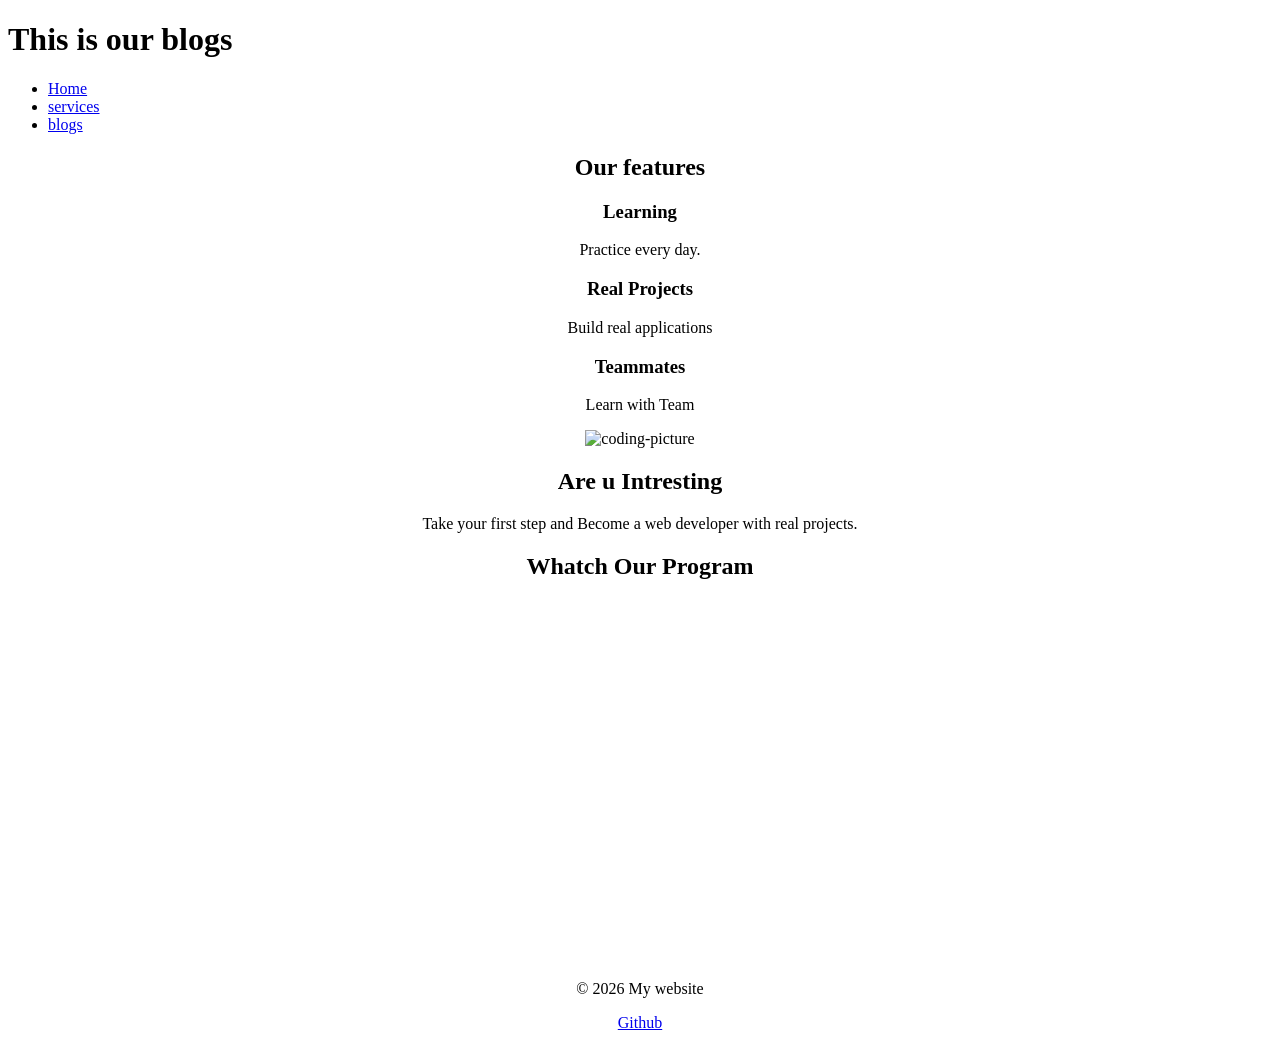
==== blog.html @ 4de14f62 "adding sign up page and blog and services page" ====
<!DOCTYPE html>
<html lang="en">

<head>
    <meta charset="UTF-8">
    <meta name="viewport" content="width=device-width, initial-scale=1.0">
    <title>Document</title>
</head>
<body>
    <!-- this is the header -->
    <header>
        <h1>This is our blogs</h1>
        <!--! this is the navigation bar -->
        <nav>
            <ul>
                <li><a href="index.html">Home</a></li>
                <li><a href="services.html">services</a></li>
                <li><a href="blog.html">blogs</a></li>
            </ul>
        </nav>
    </header>
    <!--! this is the main -->
    <main>
        <!-- todo: the hero section -->
        <section align="middle">
            <h2>Our features</h2>
            <div>
                <h3>Learning</h3>
                <p>Practice every day.</p>
            </div>
            <div>
                <h3>Real Projects</h3>
                <p>Build real applications</p>
            </div>
            <div>
                <h3>Teammates</h3>
                <p>Learn with Team</p>
            </div>
        </section>
        <!-- todo : the second section -->
        <section align="middle">
            <div>
                <img src="https://encrypted-tbn0.gstatic.com/images?q=tbn:ANd9GcTUVHWvgqs2z1qibP1ufFKb5ICyp9F9JVoybw&s"
                alt="coding-picture">
            </div>
            <h2>Are u Intresting</h2>
            <p>Take your first step and Become a web developer with real projects.</p>
        </section>
        <!-- todo; the third section -->
        <section>
            <h2 align="middle">Whatch Our Program</h2>
            <div align="middle">
                    <iframe width="560" height="360" src="https://www.youtube.com/embed/nCZbZyyuHRg?si=Uq6uakauKhO9Dk9r"
                        title="YouTube video player" frameborder="0"
                        allow="accelerometer; autoplay; clipboard-write; encrypted-media; gyroscope; picture-in-picture; web-share"
                        referrerpolicy="strict-origin-when-cross-origin" allowfullscreen></iframe>
            </div>
        </section>
    </main>
    <!--! this is the footer -->
    <footer align="middle">
        <P>&copy 2026 My website</P>
        <p><a href="Github.com">Github</a></p>
    </footer>
</body>
</html>
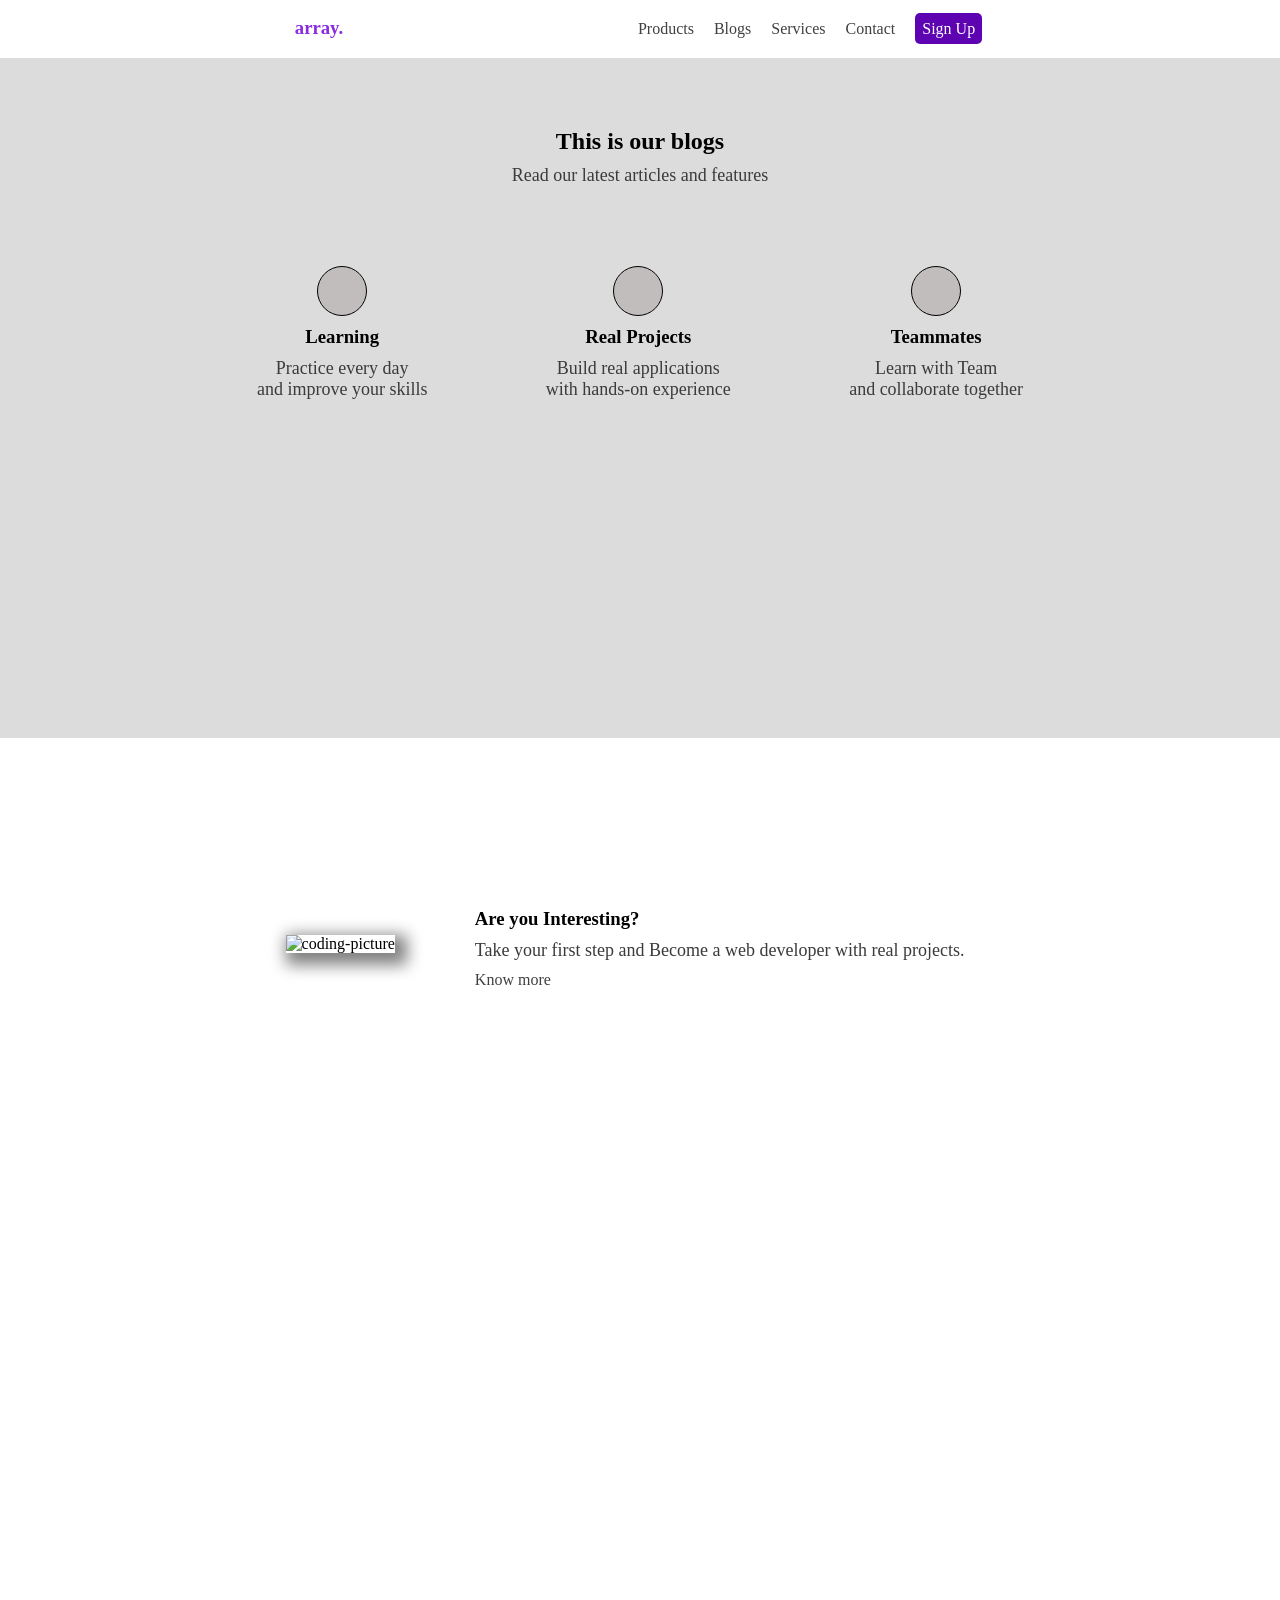
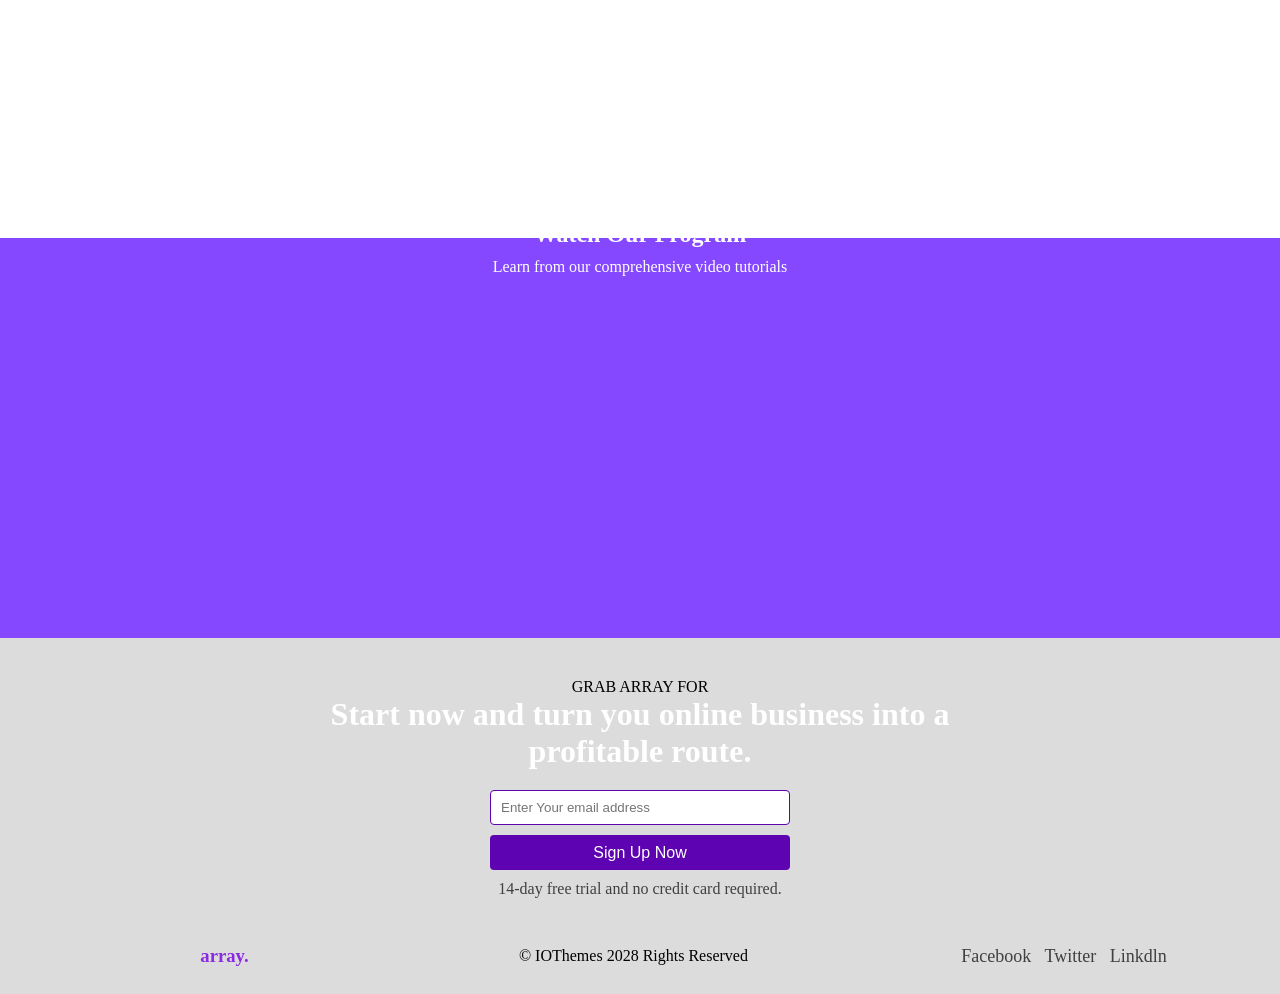
==== commit 48ceab60: "Add CSS styling files for all HTML pages and update blog, services, and signup pages Key features im" ====
--- a/blog.html
+++ b/blog.html
@@ -4,63 +4,98 @@
 <head>
     <meta charset="UTF-8">
     <meta name="viewport" content="width=device-width, initial-scale=1.0">
-    <title>Document</title>
+    <script src="https://kit.fontawesome.com/a7999296b9.js" crossorigin="anonymous"></script>
+    <link rel="stylesheet" href="css/blog.css">
+    <title>Blog - Final-project</title>
 </head>
 <body>
     <!-- this is the header -->
-    <header>
-        <h1>This is our blogs</h1>
-        <!--! this is the navigation bar -->
+    <header class="navigation">
+
+        <!-- todo this is the nav bar -->
+        <h3 class="logo">array.</h3>
         <nav>
-            <ul>
-                <li><a href="index.html">Home</a></li>
-                <li><a href="services.html">services</a></li>
-                <li><a href="blog.html">blogs</a></li>
+            <ul class="list">
+                <li><a class="a1" href="services.html">Products</a></li>
+                <li><a class="a1" href="blog.html">Blogs</a></li>
+                <li><a class="a1" href="services.html">Services</a></li>
+                <li><a class="a1" href="">Contact</a></li>
+                <li><a class="a2" href="signup.html">Sign Up</a></li>
             </ul>
         </nav>
+
     </header>
     <!--! this is the main -->
     <main>
         <!-- todo: the hero section -->
-        <section align="middle">
-            <h2>Our features</h2>
-            <div>
-                <h3>Learning</h3>
-                <p>Practice every day.</p>
+        <section class="section2">
+            <div class="div2">
+                <h1>This is our blogs</h1>
+                <p class="p1">Read our latest articles and features</p>
             </div>
-            <div>
-                <h3>Real Projects</h3>
-                <p>Build real applications</p>
-            </div>
-            <div>
-                <h3>Teammates</h3>
-                <p>Learn with Team</p>
+            <div class="card-div">
+                <div class="threecards1">
+                    <div class="carddiv">
+                        <p class="icons"><i class="fa-solid fa-book-open fa-xl"></i></p>
+                        <h3>Learning</h3>
+                        <p class="p1">Practice every day<br> and improve your skills</p>
+                    </div>
+                    <div class="carddiv">
+                        <p class="icons"><i class="fa-solid fa-laptop-code fa-xl"></i></p>
+                        <h3>Real Projects</h3>
+                        <p class="p1">Build real applications<br> with hands-on experience</p>
+                    </div>
+                    <div class="carddiv">
+                        <p class="icons"><i class="fa-solid fa-users fa-xl"></i></p>
+                        <h3>Teammates</h3>
+                        <p class="p1">Learn with Team<br> and collaborate together</p>
+                    </div>
+                </div>
             </div>
         </section>
         <!-- todo : the second section -->
-        <section align="middle">
-            <div>
-                <img src="https://encrypted-tbn0.gstatic.com/images?q=tbn:ANd9GcTUVHWvgqs2z1qibP1ufFKb5ICyp9F9JVoybw&s"
-                alt="coding-picture">
+        <section class="section3">
+            <div class="div4">
+                <div><img class="shadow" width="400px" height="250px" src="https://encrypted-tbn0.gstatic.com/images?q=tbn:ANd9GcTUVHWvgqs2z1qibP1ufFKb5ICyp9F9JVoybw&s"
+                alt="coding-picture"></div>
+                <div class="div5">
+                    <h3>Are you Interesting?</h3>
+                    <p class="p1">Take your first step and Become a web developer with real projects.</p>
+                    <a class="a1" href="">Know more</a>
+                </div>
             </div>
-            <h2>Are u Intresting</h2>
-            <p>Take your first step and Become a web developer with real projects.</p>
         </section>
         <!-- todo; the third section -->
-        <section>
-            <h2 align="middle">Whatch Our Program</h2>
-            <div align="middle">
-                    <iframe width="560" height="360" src="https://www.youtube.com/embed/nCZbZyyuHRg?si=Uq6uakauKhO9Dk9r"
-                        title="YouTube video player" frameborder="0"
-                        allow="accelerometer; autoplay; clipboard-write; encrypted-media; gyroscope; picture-in-picture; web-share"
-                        referrerpolicy="strict-origin-when-cross-origin" allowfullscreen></iframe>
+        <section class="section4">
+            <div class="div8">
+                <h2 class="h1">Watch Our Program</h2>
+                <p class="h1">Learn from our comprehensive video tutorials</p>
+            </div>
+            <div>
+                <iframe width="560" height="360" src="https://www.youtube.com/embed/nCZbZyyuHRg?si=Uq6uakauKhO9Dk9r"
+                    title="YouTube video player" frameborder="0"
+                    allow="accelerometer; autoplay; clipboard-write; encrypted-media; gyroscope; picture-in-picture; web-share"
+                    referrerpolicy="strict-origin-when-cross-origin" allowfullscreen></iframe>
             </div>
         </section>
     </main>
     <!--! this is the footer -->
-    <footer align="middle">
-        <P>&copy 2026 My website</P>
-        <p><a href="Github.com">Github</a></p>
+    <footer>
+        <form>
+            <p>GRAB ARRAY FOR </p>
+            <h1 class="h1">Start now and turn you online business into a <br> profitable route.</h1>
+            <input type="text" name="" id="" placeholder="Enter Your email address">
+            <button><a class="sign" href="">Sign Up Now</a></button>
+            <p class="a1">14-day free trial and no credit card required.</p>
+        </form>
+        <div class="div11">
+            
+            <h3 class="logo">array.</h3>
+            <p class="copy">&copy IOThemes 2028 Rights Reserved</p>
+            <div>
+                <p class="p1"><a class="a1" href="">Facebook</a> &nbsp; <a class="a1" href="">Twitter</a> &nbsp; <a class="a1" href="">Linkdln</a></p>
+            </div>
+        </div>
     </footer>
 </body>
 </html>
--- a/css/blog.css
+++ b/css/blog.css
@@ -0,0 +1,262 @@
+* {
+  margin: 0;
+  padding: 0;
+  box-sizing: border-box;
+  text-decoration: none;
+  list-style: none;
+}
+.logo {
+  color: blueviolet;
+  margin: 7px;
+}
+.navigation {
+  display: flex;
+  flex-direction: row;
+  margin: 10px;
+  justify-content: space-evenly;
+}
+.list {
+  display: flex;
+  flex-direction: row;
+  gap: 20px;
+  margin: 10px;
+}
+.a1 {
+  color: rgb(65, 64, 64);
+}
+.a2 {
+  color: white;
+  border: 2px;
+  background-color: rgb(93, 3, 177);
+  padding: 7px;
+  border-radius: 5px;
+}
+.div1 {
+  display: flex;
+  text-align: center;
+  gap: 15px;
+  justify-content: center;
+  flex-direction: column;
+}
+.a3 {
+  color: white;
+  padding: 8px 20px;
+  background-color: rgb(93, 3, 177);
+  border-radius: 5px;
+}
+.p-a3 {
+  margin-top: 10px;
+}
+.img1 {
+  margin-top: 50px;
+}
+.prandimg {
+  display: flex;
+  flex-direction: row;
+  align-items: center;
+  justify-content: center;
+  margin: 30px;
+}
+.section2 {
+  background-color: gainsboro;
+  height: 680px;
+}
+.div2 {
+  display: flex;
+  text-align: center;
+  flex-direction: column;
+  padding: 30px;
+  padding-top: 70px;
+  gap: 10px;
+}
+.p1 {
+  color: rgb(59, 59, 59);
+  font-size: large;
+}
+.card-div {
+  display: flex;
+  justify-content: center;
+  align-items: center;
+  flex-direction: column;
+  gap: 60px;
+  padding: 50px;
+}
+.threecards1 {
+  display: flex;
+  flex-direction: row;
+  justify-content: space-evenly;
+  width: 85%;
+  /* justify-content: center;
+    align-items: center; */
+}
+.carddiv {
+  display: flex;
+  text-align: center;
+  align-items: center;
+  justify-content: center;
+  flex-direction: column;
+  gap: 10px;
+}
+.icons {
+  border: 1px solid;
+  border-radius: 100%;
+  height: 50px;
+  width: 50px;
+
+  align-items: center;
+  display: flex;
+  justify-content: center;
+  background-color: rgb(194, 189, 189);
+}
+.div3 {
+  display: flex;
+  flex-direction: column;
+  text-align: center;
+  gap: 10px;
+  margin: 50px;
+  padding-top: 50px;
+}
+.div4 {
+  display: flex;
+  flex-direction: row;
+  justify-content: center;
+  align-items: center;
+  gap: 50px;
+  margin-top: 100px;
+}
+.div5 {
+  display: flex;
+  /* text-align: center; */
+  flex-direction: column;
+  padding: 30px;
+  padding-top: 70px;
+  gap: 10px;
+  margin-bottom: 30px;
+}
+.shadow {
+  box-shadow: 6px 6px 16px 6px grey;
+}
+.section3 {
+  height: 1000px;
+}
+.section4 {
+  background-color: rgb(133, 72, 255);
+  height: 400px;
+  display: flex;
+  justify-content: center;
+  align-items: center;
+  flex-direction: column;
+  gap: 15px;
+  
+}
+.h1 {
+  color: white;
+}
+.div6 {
+  display: flex;
+  flex-direction: row;
+  text-align: center;
+  align-items: center;
+  justify-content: center;
+  gap: 60px;
+}
+.h2{
+    font-size: 70px;    
+    color: white;
+}
+.p2{
+    color: white;
+}
+.div7{
+    display: flex;
+    align-items: center;
+    justify-content: center;
+    margin-top: 20px;
+}
+.a4{
+    color: white;
+    text-decoration: underline;
+}
+.p3{
+    font-size: 10px;
+    color: white;
+}
+.div8 {
+  display: flex;
+  flex-direction: column;
+  text-align: center;
+  gap: 10px;
+  margin: 30px;
+}
+.section5{
+    display: flex;
+    flex-direction: row;
+    height: 400px;
+    align-items: center;
+    justify-content: center;
+    gap: 90px;
+}
+.div9{
+    display: flex;
+    flex-direction: row;
+    padding: 20px;
+    height: 100px;
+}
+.i{
+    padding-right: 15px;
+    padding-top: 9px;
+}
+.div10{
+    gap: 8px;
+    display: flex;
+    flex-direction: column;
+}
+form{
+    background-color: gainsboro;
+    height: 300px;
+    display: flex;
+    justify-content: center;
+    flex-direction: column;
+    align-items: center;
+    text-align: center;
+}
+.div11{
+    background-color: gainsboro;
+    display: flex;
+    flex-direction: row;
+    align-items: center;
+    justify-content: center;
+    justify-content: space-evenly;
+    gap: 100px;
+    padding-bottom: 20px;
+    margin-left: 80px;
+
+}
+input{
+    width: 300px;
+    height: 35px;
+    margin-top: 20px;
+    border: 1.5px solid rgb(93, 3, 177);
+    padding-left: 10px;
+    border-radius: 4px;
+}
+button{
+    width: 300px;
+    height: 35px;
+    background-color: rgb(93, 3, 177);
+    border-radius: 4px;
+    margin-top: 10px;
+    border: none;
+    margin-bottom: 10px;
+}
+.sign{
+    color: white;
+    font-size: larger;
+    
+}
+.copy{
+    padding-left: 50px;
+}
+footer{
+    background-color: gainsboro;
+}
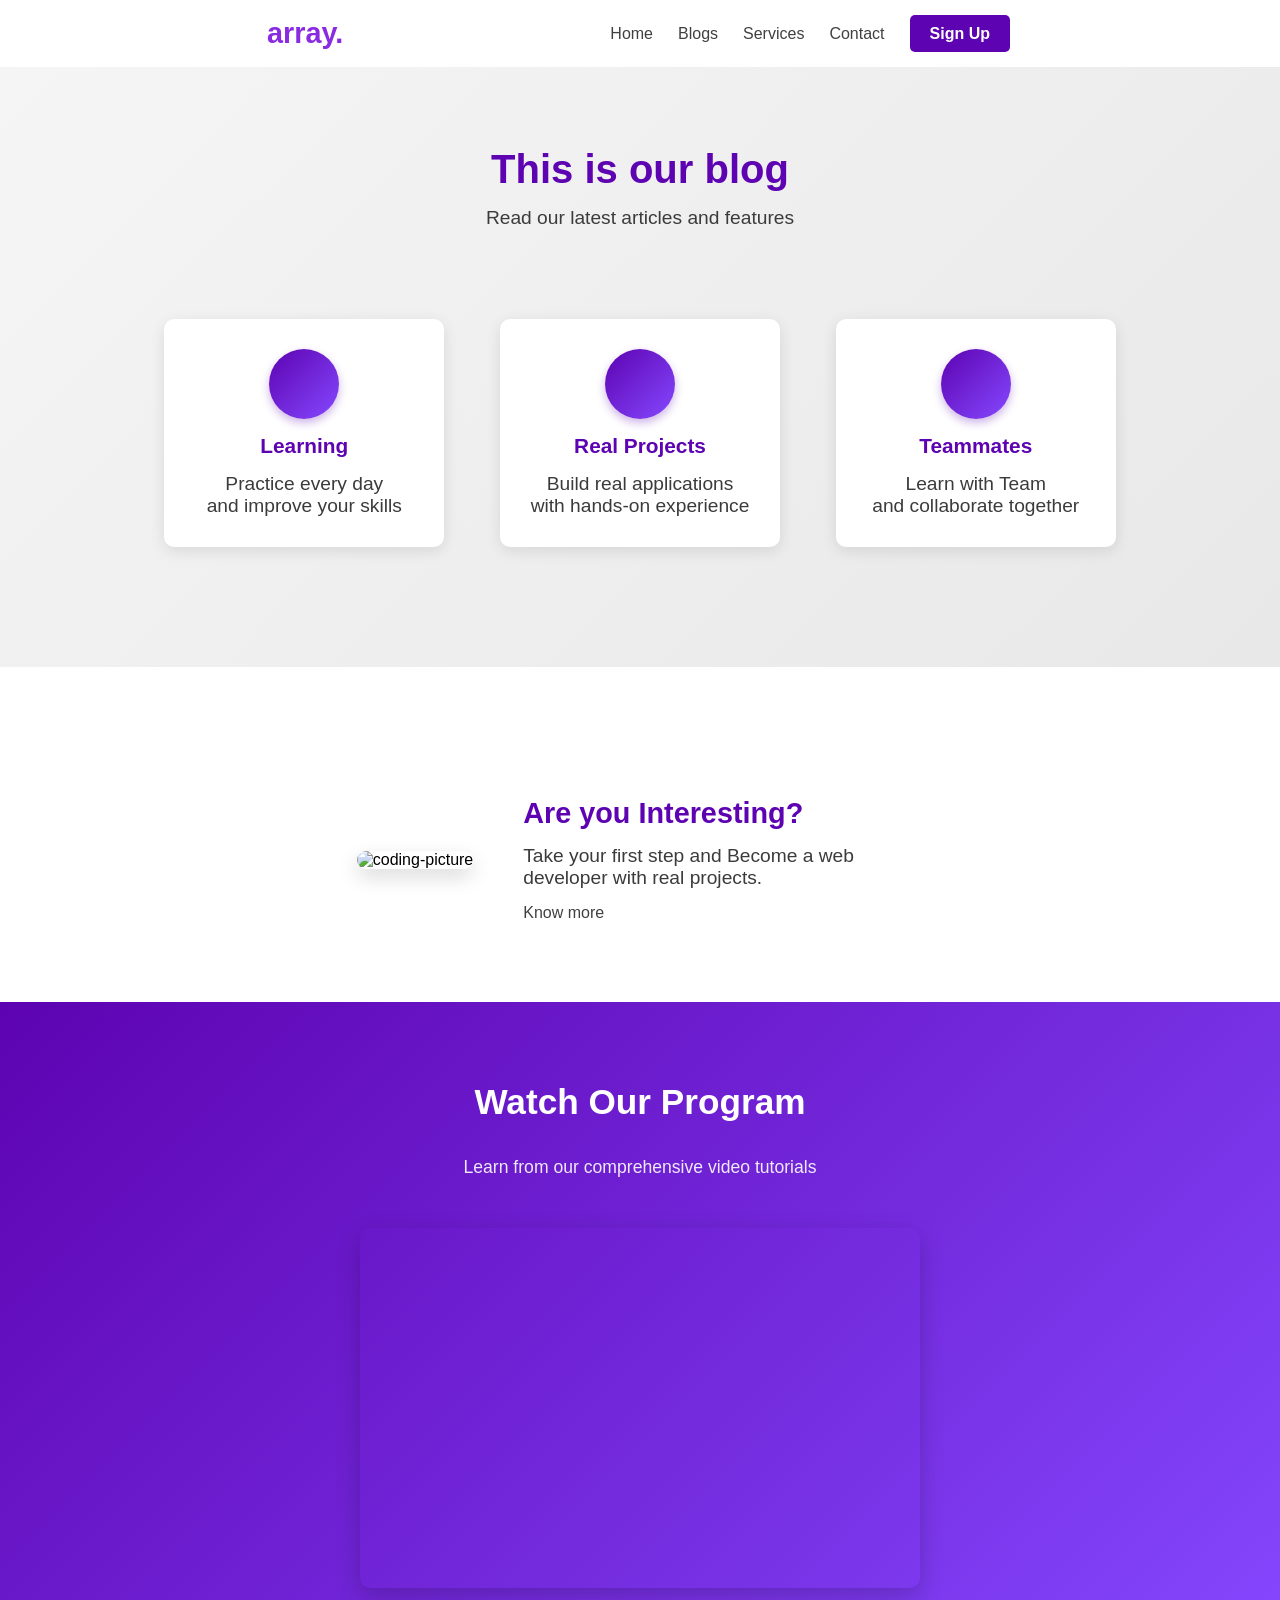
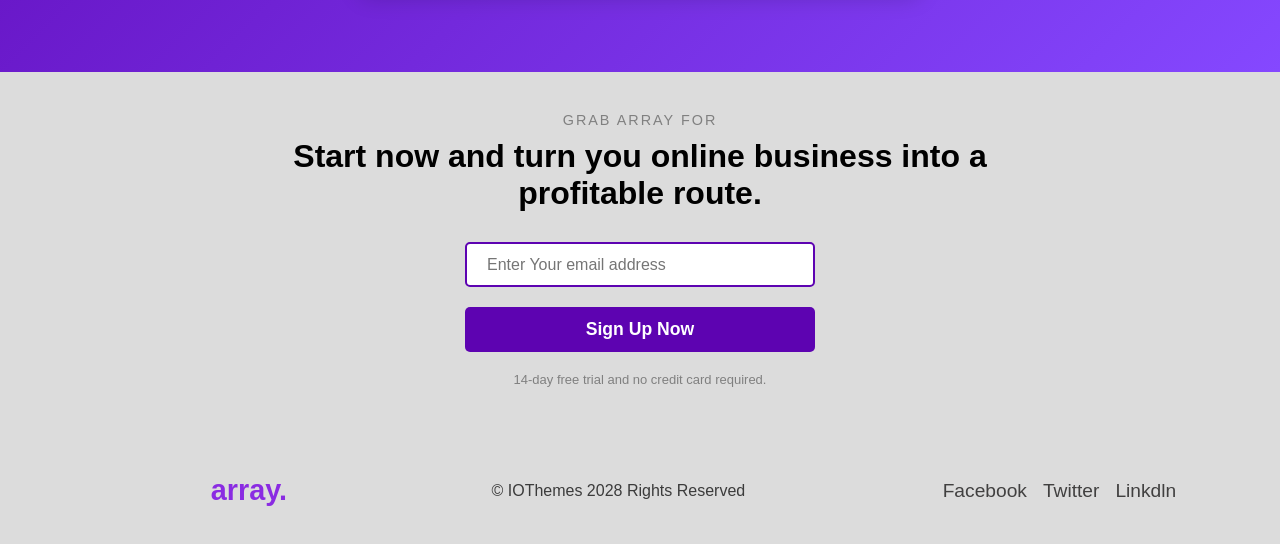
==== commit 9b7f9493: "fixing some features styling other pages and fixing some problemes ai made and changing colors" ====
--- a/blog.html
+++ b/blog.html
@@ -16,7 +16,7 @@
         <h3 class="logo">array.</h3>
         <nav>
             <ul class="list">
-                <li><a class="a1" href="services.html">Products</a></li>
+                <li><a class="a1" href="index.html">Home</a></li>
                 <li><a class="a1" href="blog.html">Blogs</a></li>
                 <li><a class="a1" href="services.html">Services</a></li>
                 <li><a class="a1" href="">Contact</a></li>
@@ -30,7 +30,7 @@
         <!-- todo: the hero section -->
         <section class="section2">
             <div class="div2">
-                <h1>This is our blogs</h1>
+                <h1>This is our blog</h1>
                 <p class="p1">Read our latest articles and features</p>
             </div>
             <div class="card-div">
@@ -86,7 +86,7 @@
             <h1 class="h1">Start now and turn you online business into a <br> profitable route.</h1>
             <input type="text" name="" id="" placeholder="Enter Your email address">
             <button><a class="sign" href="">Sign Up Now</a></button>
-            <p class="a1">14-day free trial and no credit card required.</p>
+            <p class="a3">14-day free trial and no credit card required.</p>
         </form>
         <div class="div11">
             
--- a/css/blog.css
+++ b/css/blog.css
@@ -5,80 +5,73 @@
   text-decoration: none;
   list-style: none;
 }
+body {
+  font-family: 'Segoe UI', Tahoma, Geneva, Verdana, sans-serif;
+}
 .logo {
   color: blueviolet;
   margin: 7px;
+  font-size: 1.8rem;
 }
 .navigation {
   display: flex;
   flex-direction: row;
   margin: 10px;
   justify-content: space-evenly;
+  align-items: center;
 }
 .list {
   display: flex;
   flex-direction: row;
-  gap: 20px;
+  gap: 25px;
   margin: 10px;
 }
 .a1 {
   color: rgb(65, 64, 64);
+  font-weight: 500;
+  transition: color 0.3s;
+}
+.a1:hover {
+  color: rgb(93, 3, 177);
 }
 .a2 {
   color: white;
-  border: 2px;
   background-color: rgb(93, 3, 177);
-  padding: 7px;
+  padding: 10px 20px;
   border-radius: 5px;
-}
-.div1 {
-  display: flex;
-  text-align: center;
-  gap: 15px;
-  justify-content: center;
-  flex-direction: column;
-}
-.a3 {
-  color: white;
-  padding: 8px 20px;
-  background-color: rgb(93, 3, 177);
-  border-radius: 5px;
-}
-.p-a3 {
-  margin-top: 10px;
-}
-.img1 {
-  margin-top: 50px;
-}
-.prandimg {
-  display: flex;
-  flex-direction: row;
-  align-items: center;
-  justify-content: center;
-  margin: 30px;
+  font-weight: 600;
+  transition: background-color 0.3s;
+}
+.a2:hover {
+  background-color: rgb(73, 2, 147);
 }
 .section2 {
-  background-color: gainsboro;
-  height: 680px;
+  background: linear-gradient(135deg, #f5f5f5 0%, #e8e8e8 100%);
+  min-height: 600px;
+  padding-bottom: 50px;
 }
 .div2 {
   display: flex;
   text-align: center;
   flex-direction: column;
-  padding: 30px;
-  padding-top: 70px;
-  gap: 10px;
+  padding: 40px;
+  padding-top: 80px;
+  gap: 15px;
+}
+.div2 h1 {
+  color: rgb(93, 3, 177);
+  font-size: 2.5rem;
 }
 .p1 {
   color: rgb(59, 59, 59);
-  font-size: large;
+  font-size: 1.2rem;
 }
 .card-div {
   display: flex;
   justify-content: center;
   align-items: center;
   flex-direction: column;
-  gap: 60px;
+  gap: 40px;
   padding: 50px;
 }
 .threecards1 {
@@ -86,8 +79,8 @@
   flex-direction: row;
   justify-content: space-evenly;
   width: 85%;
-  /* justify-content: center;
-    align-items: center; */
+  flex-wrap: wrap;
+  gap: 30px;
 }
 .carddiv {
   display: flex;
@@ -95,168 +88,161 @@
   align-items: center;
   justify-content: center;
   flex-direction: column;
-  gap: 10px;
+  gap: 15px;
+  background: white;
+  padding: 30px;
+  border-radius: 10px;
+  box-shadow: 0 4px 15px rgba(0,0,0,0.1);
+  transition: transform 0.3s, box-shadow 0.3s;
+  width: 280px;
+}
+.carddiv:hover {
+  transform: translateY(-10px);
+  box-shadow: 0 8px 25px rgba(93, 3, 177, 0.2);
 }
 .icons {
-  border: 1px solid;
   border-radius: 100%;
-  height: 50px;
-  width: 50px;
+  height: 70px;
+  width: 70px;
+  display: flex;
+  justify-content: center;
+  align-items: center;
+  background: linear-gradient(135deg, rgb(93, 3, 177) 0%, rgb(133, 72, 255) 100%);
+  color: white;
+  box-shadow: 0 4px 10px rgba(93, 3, 177, 0.3);
+}
+.carddiv h3 {
+  color: rgb(93, 3, 177);
+  font-size: 1.3rem;
+}
+.section3 {
+  padding: 80px 20px;
+  background-color: white;
+}
+.div4 {
+  display: flex;
+  flex-direction: row;
+  justify-content: center;
+  align-items: center;
+  gap: 50px;
+  margin-top: 50px;
+  flex-wrap: wrap;
+}
+.div5 {
+  display: flex;
+  flex-direction: column;
+  gap: 15px;
+  max-width: 400px;
+}
+.div5 h3 {
+  color: rgb(93, 3, 177);
+  font-size: 1.8rem;
+}
+.shadow {
+  box-shadow: 0 8px 20px rgba(0,0,0,0.15);
+  border-radius: 10px;
+}
+.section4 {
+  background: linear-gradient(135deg, rgb(93, 3, 177) 0%, rgb(133, 72, 255) 100%);
+  padding: 80px 20px;
+  display: flex;
+  justify-content: center;
+  align-items: center;
+  flex-direction: column;
+  gap: 30px;
+}
+.div8 {
+  display: flex;
+  flex-direction: column;
+  text-align: center;
+  gap: 15px;
+}
+.div8 h2 {
+  color: white;
+  font-size: 2.2rem;
+}
+.div8 p {
+  color: rgba(255,255,255,0.9);
+  font-size: 1.1rem;
+}
+iframe {
+  border-radius: 10px;
+  box-shadow: 0 8px 25px rgba(0,0,0,0.2);
+}
+footer {
+  background-color: gainsboro;
+}
+form {
+  min-height: 350px;
+  display: flex;
+  justify-content: center;
+  flex-direction: column;
+  align-items: center;
+  text-align: center;
+  padding: 40px;
+}
+form p:first-of-type {
+  color: grey;
+  font-size: 0.9rem;
+  letter-spacing: 2px;
+  margin-bottom: 10px;
+}
+.h1 {
+  color: black;
+  font-size: 2rem;
+  margin-bottom: 20px;
+}
+form input {
+  width: 350px;
+  height: 45px;
+  margin: 10px 0;
+  border: 2px solid rgb(93, 3, 177);
+  padding: 0 20px;
+  border-radius: 5px;
+  font-size: 1rem;
+}
+form button {
+  width: 350px;
+  height: 45px;
+  background-color:  rgb(93, 3, 177);
+  color:white;
+  border-radius: 5px;
+  margin: 10px 0;
+  border: none;
+  font-size: 1.1rem;
+  font-weight: 600;
+  cursor: pointer;
+  transition: transform 0.3s;
+}
+.sign{
+  color: white;
+}
+form button:hover {
+  transform: scale(1.05);
+}
+form .a1 {
+  color: rgba(255,255,255,0.8);
+  font-size: 0.85rem;
+}
+.div11 {
+  display: flex;
+  flex-direction: row;
+  align-items: center;
+  justify-content: space-around;
+  gap: 50px;
+  padding: 30px;
+  flex-wrap: wrap;
+  margin-left: 100px;
 
-  align-items: center;
-  display: flex;
-  justify-content: center;
-  background-color: rgb(194, 189, 189);
-}
-.div3 {
-  display: flex;
-  flex-direction: column;
-  text-align: center;
-  gap: 10px;
-  margin: 50px;
-  padding-top: 50px;
-}
-.div4 {
-  display: flex;
-  flex-direction: row;
-  justify-content: center;
-  align-items: center;
-  gap: 50px;
-  margin-top: 100px;
-}
-.div5 {
-  display: flex;
-  /* text-align: center; */
-  flex-direction: column;
-  padding: 30px;
-  padding-top: 70px;
-  gap: 10px;
-  margin-bottom: 30px;
-}
-.shadow {
-  box-shadow: 6px 6px 16px 6px grey;
-}
-.section3 {
-  height: 1000px;
-}
-.section4 {
-  background-color: rgb(133, 72, 255);
-  height: 400px;
-  display: flex;
-  justify-content: center;
-  align-items: center;
-  flex-direction: column;
-  gap: 15px;
-  
-}
-.h1 {
-  color: white;
-}
-.div6 {
-  display: flex;
-  flex-direction: row;
-  text-align: center;
-  align-items: center;
-  justify-content: center;
-  gap: 60px;
-}
-.h2{
-    font-size: 70px;    
-    color: white;
-}
-.p2{
-    color: white;
-}
-.div7{
-    display: flex;
-    align-items: center;
-    justify-content: center;
-    margin-top: 20px;
-}
-.a4{
-    color: white;
-    text-decoration: underline;
-}
-.p3{
-    font-size: 10px;
-    color: white;
-}
-.div8 {
-  display: flex;
-  flex-direction: column;
-  text-align: center;
-  gap: 10px;
-  margin: 30px;
-}
-.section5{
-    display: flex;
-    flex-direction: row;
-    height: 400px;
-    align-items: center;
-    justify-content: center;
-    gap: 90px;
-}
-.div9{
-    display: flex;
-    flex-direction: row;
-    padding: 20px;
-    height: 100px;
-}
-.i{
-    padding-right: 15px;
-    padding-top: 9px;
-}
-.div10{
-    gap: 8px;
-    display: flex;
-    flex-direction: column;
-}
-form{
-    background-color: gainsboro;
-    height: 300px;
-    display: flex;
-    justify-content: center;
-    flex-direction: column;
-    align-items: center;
-    text-align: center;
-}
-.div11{
-    background-color: gainsboro;
-    display: flex;
-    flex-direction: row;
-    align-items: center;
-    justify-content: center;
-    justify-content: space-evenly;
-    gap: 100px;
-    padding-bottom: 20px;
-    margin-left: 80px;
-
-}
-input{
-    width: 300px;
-    height: 35px;
-    margin-top: 20px;
-    border: 1.5px solid rgb(93, 3, 177);
-    padding-left: 10px;
-    border-radius: 4px;
-}
-button{
-    width: 300px;
-    height: 35px;
-    background-color: rgb(93, 3, 177);
-    border-radius: 4px;
-    margin-top: 10px;
-    border: none;
-    margin-bottom: 10px;
-}
-.sign{
-    color: white;
-    font-size: larger;
-    
-}
-.copy{
-    padding-left: 50px;
-}
-footer{
-    background-color: gainsboro;
+}
+.copy {
+  color: rgb(59, 59, 59);
+}
+.a3{
+  color: grey;
+  font-size: small;
+  margin: 10px;
+}
+.a3:hover{
+  color: rgb(73, 2, 147);
 }
